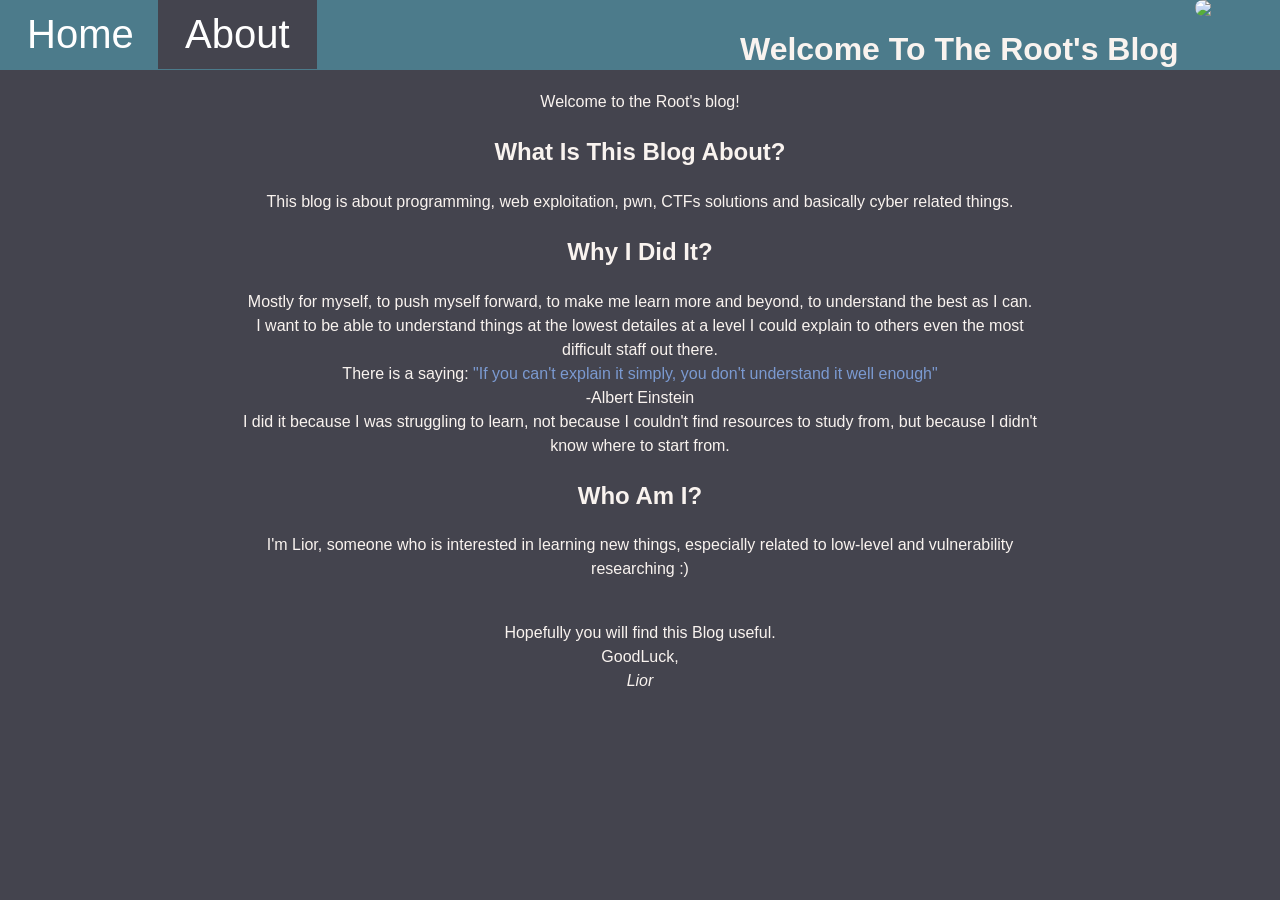
==== about.html @ aa5e2b1a "about.html" ====
<!DOCTYPE html>
<html lang="en">
<head>
    <meta name="viewport" content="width=device-width, initial-scale=1.0" charset="UTF-8">
    <style>
        body{
            background-color: #44444E;
            margin: 0;
        }

        .top-block {
            width: 100%;
            height: 70px;
            background-color: #4C7B8B;
        }


        .Welcome{
            color: #F9F3EF;
            position: absolute;
            font-family: Arial;
            left:740px;
            top:10px;
        }


        .Home{
            transition-duration: 0.4s;
            border-radius: 0px;
            font-size:40px;
            background-color: #4C7B8B;
            border: 2px solid #4C7B8B;
            color:#ffffff;
            font-family: Arial;
            top:0px;
            left:0px;
            position: absolute;
            padding: 10px 25px;
        }
        .Home:hover{
            border: 2px solid #ffffff;
            background-color: #ffffff;
            color: #4C7B8B;
            cursor:pointer;
        }

        .About{
            transition-duration: 0.4s;
            border-radius: 0px;
            font-size:40px;
            background-color: #44444E;
            border: 2px solid #44444E;
            color:#ffffff;
            font-family: Arial;
            top:0px;
            left:0px;
            position: absolute;
            padding: 10px 25px;
            left:158px;
            position: absolute;
            padding: 10px 25px;

        }
        .About:hover{
            border: 2px solid #4C7B8B;
            background-color: #4C7B8B;
            color: #44444E;
            cursor:pointer;
        }

        .RootLogo{
            border-radius: 8px;
            width:75px;
            right:10px;
            top:0px;
            position: absolute;
        }
        .about-frame {
            color: #F9F3EF;
            font-family: Arial;
            line-height: 1.5;
            max-width: 800px;
            margin: 20px auto;
            text-align: center;
        }


    </style>
    <meta charset="UTF-8">
    <title>RootBlog</title>

</head>
<body>
    <div class="top-block">
        <h1 class="Welcome">Welcome To The Root's Blog</h1>
        <form action="/home" method="get">
            <button class="Home">Home</button>
        </form>
        <form action="/about" method="get">
            <button class="About">About</button>
        </form>
        <img class="RootLogo" src="/static/images/root_logo.png">
    </div>
    <div class="about-frame">
        <p>Welcome to the Root's blog!</p>
        <h2>What Is This Blog About?</h2>
        <p>This blog is about programming, web exploitation, pwn, CTFs solutions and basically cyber related things.</p>
        <h2>Why I Did It?</h2>
        <p>
            Mostly for myself, to push myself forward, to make me learn more and beyond, to understand the best as I can.<br>
            I want to be able to understand things at the lowest detailes at a level I could explain to others even the most difficult staff out there. <br>
            There is a saying: <span style="color:#7B9AD1;">"If you can't explain it simply, you don't understand it well enough"</span><br>
            -Albert Einstein
            <br>
            I did it because I was struggling to learn, not because I couldn't find resources to study from, but because I didn't know where to start from.<br>
        </p>
        <h2>Who Am I?</h2>
        <p>I'm Lior, someone who is interested in learning new things, especially related to low-level and vulnerability researching :)</p>
        <p>
            <br>Hopefully you will find this Blog useful.<br>
            GoodLuck,<br>
            <em>Lior</em>
        </p>


    </body>
</html>
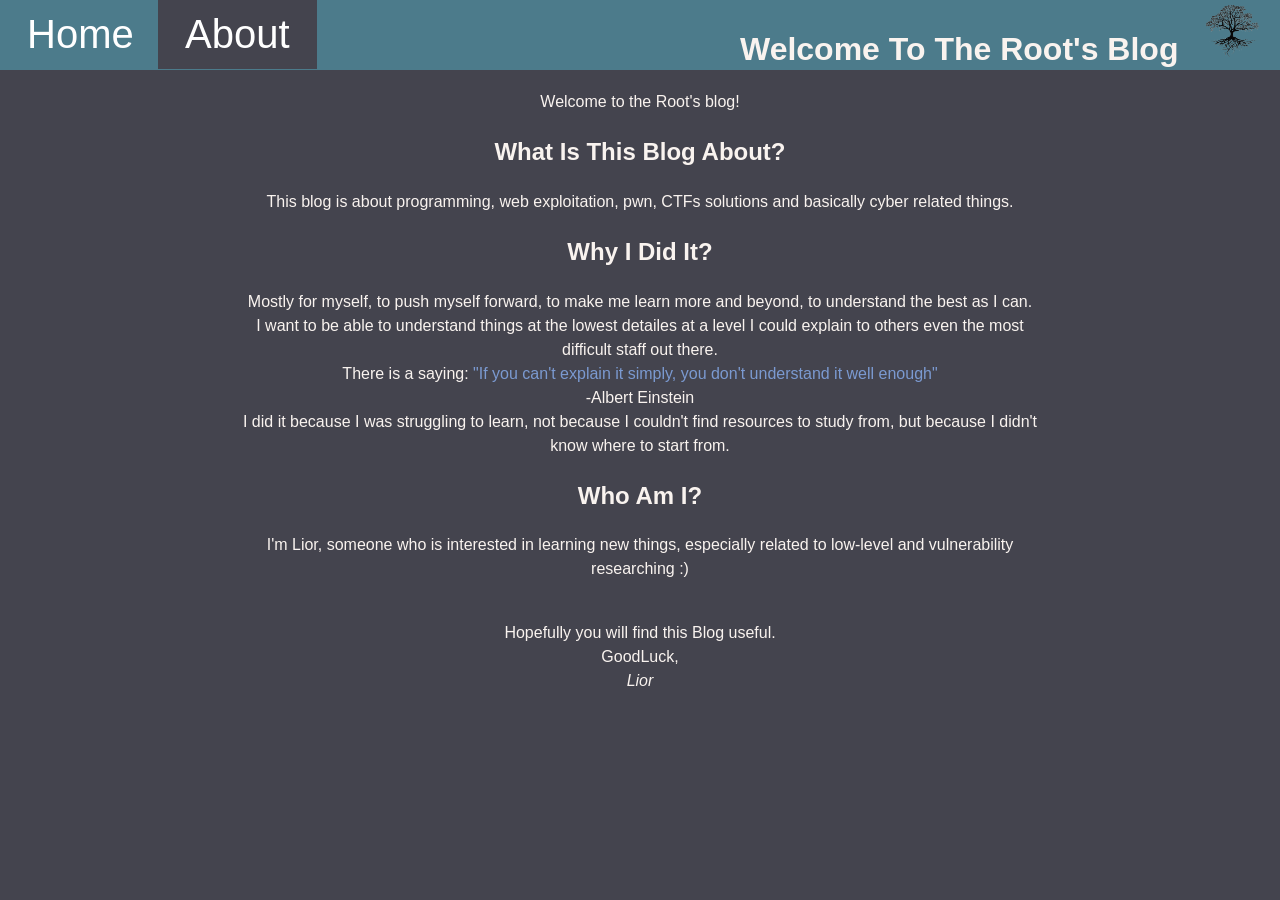
==== commit 833b6e47: "Update about.html" ====
--- a/about.html
+++ b/about.html
@@ -93,13 +93,9 @@
 <body>
     <div class="top-block">
         <h1 class="Welcome">Welcome To The Root's Blog</h1>
-        <form action="/home" method="get">
-            <button class="Home">Home</button>
-        </form>
-        <form action="/about" method="get">
-            <button class="About">About</button>
-        </form>
-        <img class="RootLogo" src="/static/images/root_logo.png">
+        <a href="index.html"><button class="Home">Home</button></a>
+        <a href="about.html"><button class="About">About</button></a>
+        <img class="RootLogo" src="static/images/root_logo.png">
     </div>
     <div class="about-frame">
         <p>Welcome to the Root's blog!</p>
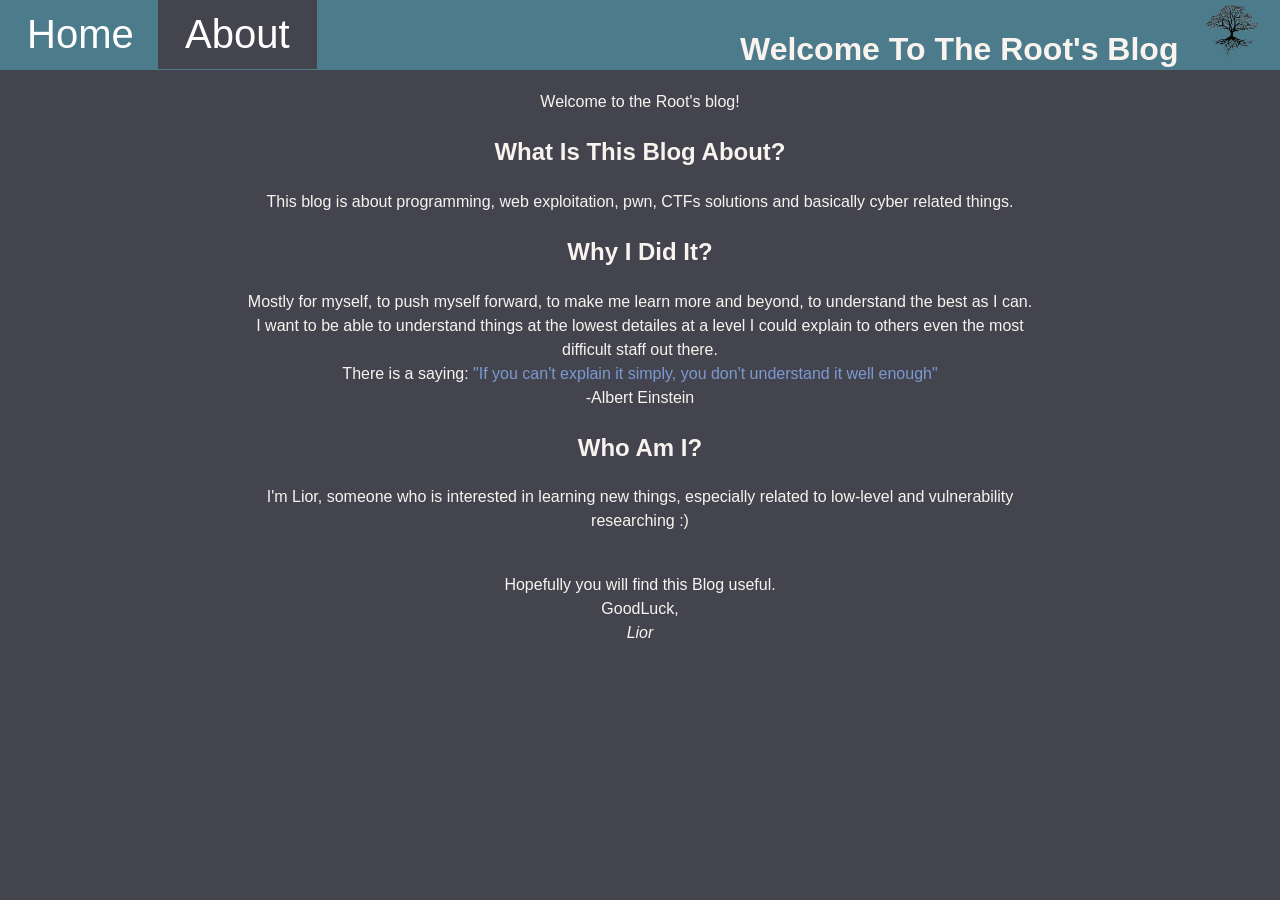
==== commit a9119f13: "Update about.html" ====
--- a/about.html
+++ b/about.html
@@ -108,7 +108,7 @@
             There is a saying: <span style="color:#7B9AD1;">"If you can't explain it simply, you don't understand it well enough"</span><br>
             -Albert Einstein
             <br>
-            I did it because I was struggling to learn, not because I couldn't find resources to study from, but because I didn't know where to start from.<br>
+            
         </p>
         <h2>Who Am I?</h2>
         <p>I'm Lior, someone who is interested in learning new things, especially related to low-level and vulnerability researching :)</p>
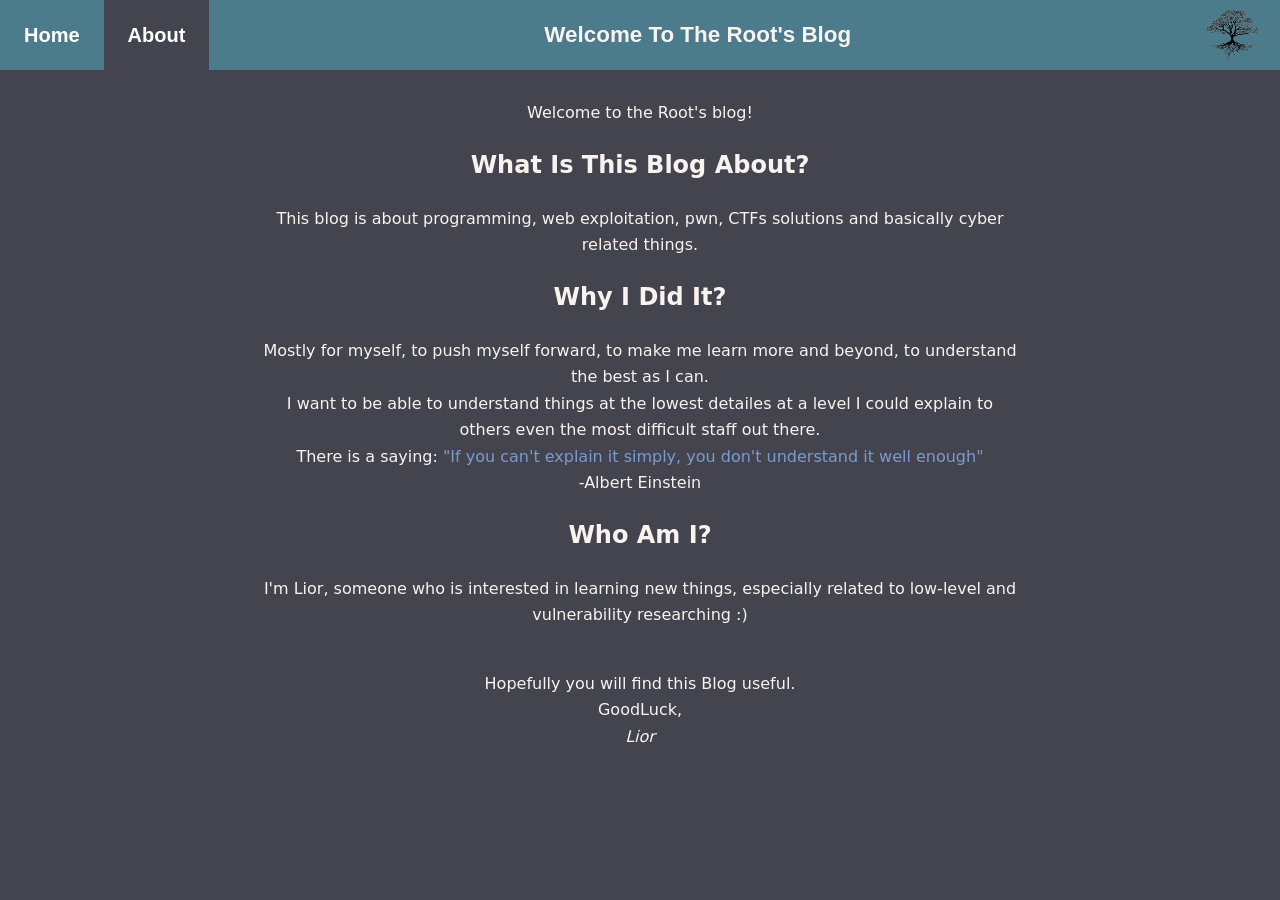
==== commit 1abfc7cb: "add BabyRISC writeup, fixed style and more." ====
--- a/about.html
+++ b/about.html
@@ -2,90 +2,7 @@
 <html lang="en">
 <head>
     <meta name="viewport" content="width=device-width, initial-scale=1.0" charset="UTF-8">
-    <style>
-        body{
-            background-color: #44444E;
-            margin: 0;
-        }
-
-        .top-block {
-            width: 100%;
-            height: 70px;
-            background-color: #4C7B8B;
-        }
-
-
-        .Welcome{
-            color: #F9F3EF;
-            position: absolute;
-            font-family: Arial;
-            left:740px;
-            top:10px;
-        }
-
-
-        .Home{
-            transition-duration: 0.4s;
-            border-radius: 0px;
-            font-size:40px;
-            background-color: #4C7B8B;
-            border: 2px solid #4C7B8B;
-            color:#ffffff;
-            font-family: Arial;
-            top:0px;
-            left:0px;
-            position: absolute;
-            padding: 10px 25px;
-        }
-        .Home:hover{
-            border: 2px solid #ffffff;
-            background-color: #ffffff;
-            color: #4C7B8B;
-            cursor:pointer;
-        }
-
-        .About{
-            transition-duration: 0.4s;
-            border-radius: 0px;
-            font-size:40px;
-            background-color: #44444E;
-            border: 2px solid #44444E;
-            color:#ffffff;
-            font-family: Arial;
-            top:0px;
-            left:0px;
-            position: absolute;
-            padding: 10px 25px;
-            left:158px;
-            position: absolute;
-            padding: 10px 25px;
-
-        }
-        .About:hover{
-            border: 2px solid #4C7B8B;
-            background-color: #4C7B8B;
-            color: #44444E;
-            cursor:pointer;
-        }
-
-        .RootLogo{
-            border-radius: 8px;
-            width:75px;
-            right:10px;
-            top:0px;
-            position: absolute;
-        }
-        .about-frame {
-            color: #F9F3EF;
-            font-family: Arial;
-            line-height: 1.5;
-            max-width: 800px;
-            margin: 20px auto;
-            text-align: center;
-        }
-
-
-    </style>
+    <link rel="stylesheet" href="static/style.css">
     <meta charset="UTF-8">
     <title>RootBlog</title>
 
@@ -94,7 +11,7 @@
     <div class="top-block">
         <h1 class="Welcome">Welcome To The Root's Blog</h1>
         <a href="index.html"><button class="Home">Home</button></a>
-        <a href="about.html"><button class="About">About</button></a>
+        <a href="about.html"><button class="About active">About</button></a>
         <img class="RootLogo" src="static/images/root_logo.png">
     </div>
     <div class="about-frame">
@@ -119,5 +36,6 @@
         </p>
 
 
-    </body>
+    </div>
+</body>
 </html>
--- a/static/style.css
+++ b/static/style.css
@@ -0,0 +1,62 @@
+:root{
+  --bg:#44444E; --bar:#4C7B8B; --side:#383842;
+  --text:#F9F3EF; --link:#8FD3E8; --accent:#7B9AD1; --green:#00FF7F;
+}
+*{box-sizing:border-box}
+body{margin:0;background:var(--bg);color:var(--text);
+     font-family:system-ui,"Segoe UI",Arial,sans-serif;line-height:1.65}
+a{color:var(--link)}
+
+/* top bar: flexbox instead of absolute positioning */
+.top-block{position:fixed;top:0;left:0;right:0;height:70px;background:var(--bar);
+           display:flex;align-items:center;z-index:10}
+.top-block a{order:1;display:block;height:70px}
+.top-block button{height:70px;padding:0 24px;font:600 20px Arial,sans-serif;color:#fff;
+           background:var(--bar);border:0;border-radius:0;cursor:pointer;transition:.3s}
+.top-block button:hover{background:#fff;color:var(--bar)}
+.top-block button.active{background:var(--bg)}
+.Welcome{order:2;flex:1;text-align:center;margin:0;font:700 1.4rem Arial,sans-serif;color:var(--text)}
+.RootLogo{order:3;height:60px;width:auto;margin:0 10px;border-radius:8px}
+.post-meta{color:#8a8a94;font-size:0.9rem;margin:-8px 0 16px 0}
+/* sidebar */
+.sidebar{position:fixed;top:70px;bottom:0;left:0;width:230px;padding:16px;
+         background:var(--side);color:var(--text);overflow-y:auto}
+.sidebar summary{cursor:pointer;font-weight:bold;padding:5px}
+.sidebar ul{list-style:none;margin:0;padding-left:15px}
+.sidebar li a{display:block;padding:4px 0;color:var(--text);text-decoration:none}
+.sidebar li a:hover{color:var(--link)}
+
+/* content */
+.main-content{margin-left:230px;padding:100px 48px 60px;color:var(--text)}
+.main-content>*{max-width:820px}
+.main-content.hero{font:32px monospace;color:var(--green)}
+.main-content h2{margin-top:0}
+
+/* code */
+.code-block,.terminal-block{max-width:1000px;border:2px solid var(--bar);border-radius:8px;
+  padding:14px 16px;margin:16px 0;font:14px/1.5 "JetBrains Mono",Consolas,monospace;
+  overflow-x:auto;white-space:pre-wrap}
+.code-block{background:#1E1E1E;color:var(--text)}
+.terminal-block{background:#0D0D0D;color:var(--green)}
+pre{margin:0;font:inherit}
+p code,li code{background:#2a2a2a;color:#8BE38B;padding:2px 5px;border-radius:4px;font-family:monospace}
+
+/* about page + home animation */
+.about-frame{max-width:800px;margin:100px auto 40px;padding:0 20px;text-align:center}
+.dots::after{content:"";display:inline-block;width:1em;text-align:left;
+             animation:dots 5s steps(3,end) infinite}
+@keyframes dots{0%{content:""}16%{content:"."}32%{content:".."}48%{content:"..."}
+                64%{content:".."}80%{content:"."}100%{content:""}}
+
+/* phones */
+@media (max-width:700px){
+  .sidebar{display:none}
+  .main-content{margin-left:0;padding:90px 16px 40px}
+  .Welcome{font-size:1rem}
+  .top-block button{padding:0 14px;font-size:16px}
+}
+
+/* sidebar groups */
+.sidebar details.sub{margin:4px 0 4px 8px}
+.sidebar details.sub summary{font-weight:600;font-size:.95rem}
+.sidebar a.current{color:var(--link);font-weight:700}
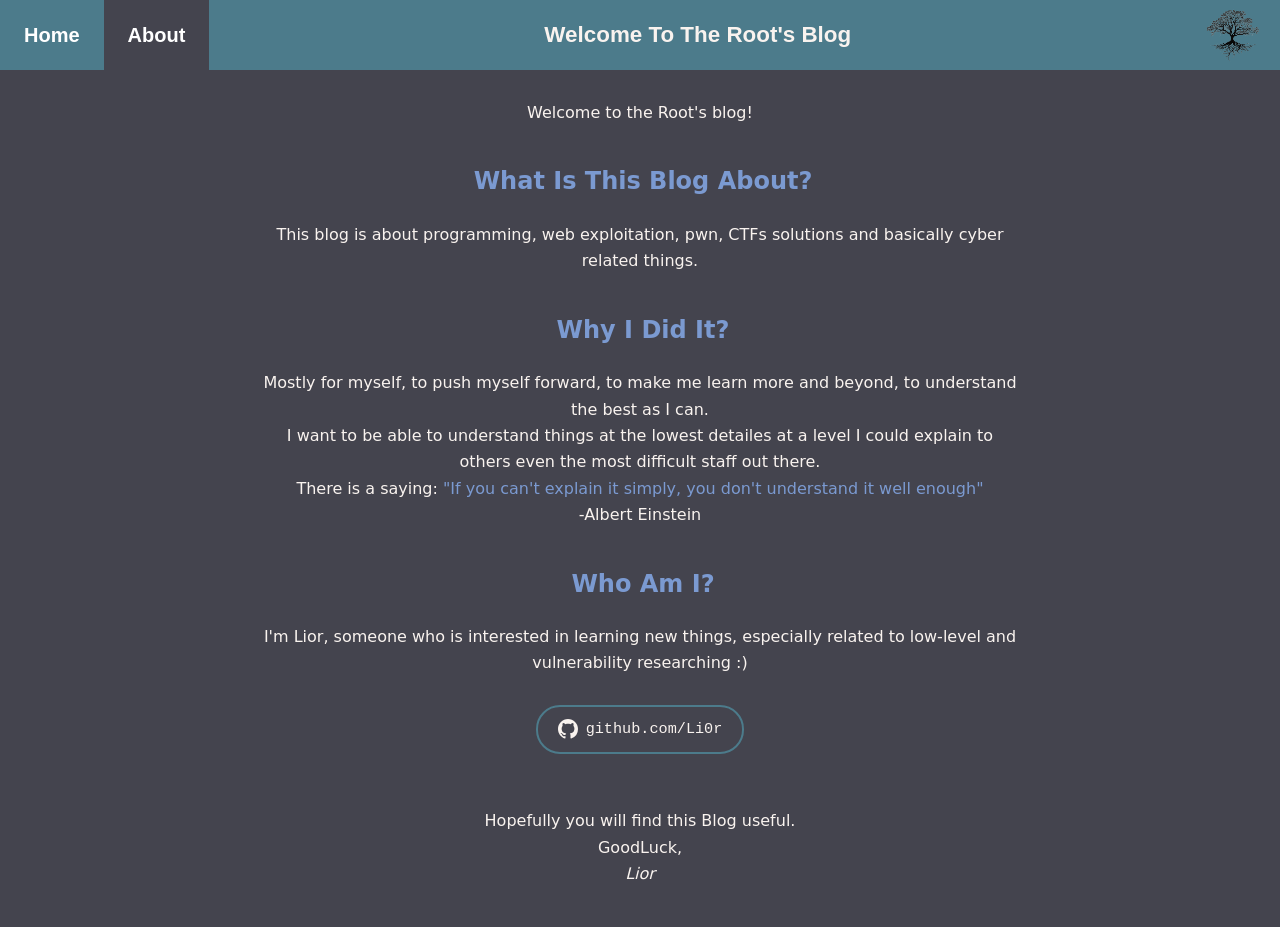
==== commit 1fe9d669: "Remove run.py and update styles" ====
--- a/about.html
+++ b/about.html
@@ -3,39 +3,58 @@
 <head>
     <meta name="viewport" content="width=device-width, initial-scale=1.0" charset="UTF-8">
     <link rel="stylesheet" href="static/style.css">
-    <meta charset="UTF-8">
     <title>RootBlog</title>
-
 </head>
 <body>
-    <div class="top-block">
-        <h1 class="Welcome">Welcome To The Root's Blog</h1>
-        <a href="index.html"><button class="Home">Home</button></a>
-        <a href="about.html"><button class="About active">About</button></a>
-        <img class="RootLogo" src="static/images/root_logo.png">
+
+<div class="top-block">
+    <h1 class="Welcome">Welcome To The Root's Blog</h1>
+    <a href="index.html"><button class="Home">Home</button></a>
+    <a href="about.html"><button class="About active">About</button></a>
+    <img class="RootLogo" src="static/images/root_logo.png">
+</div>
+
+<div class="about-frame">
+    <p>Welcome to the Root's blog!</p>
+
+    <h2><span class="about-prefix"></span> What Is This Blog About?</h2>
+    <p>This blog is about programming, web exploitation, pwn, CTFs solutions and basically cyber related things.</p>
+
+    <h2><span class="about-prefix"></span> Why I Did It?</h2>
+    <p>
+        Mostly for myself, to push myself forward, to make me learn more and beyond, to understand the best as I can.<br>
+        I want to be able to understand things at the lowest detailes at a level I could explain to others even the most difficult staff out there.
+        <br>
+        There is a saying: <span style="color:#7B9AD1;">"If you can't explain it simply, you don't understand it well enough"</span><br>
+        -Albert Einstein
+        <br>
+    </p>
+
+    <h2><span class="about-prefix"></span> Who Am I?</h2>
+    <p>I'm Lior, someone who is interested in learning new things, especially related to low-level and vulnerability researching :)</p>
+
+    <div class="github-badge">
+        <a href="https://github.com/Li0r" target="_blank" rel="noopener noreferrer">
+            <svg viewBox="0 0 16 16" width="20" height="20" fill="currentColor" aria-hidden="true">
+                <path d="M8 0C3.58 0 0 3.58 0 8c0 3.54 2.29 6.53 5.47 7.59.4.07.55-.17.55-.38
+                         0-.19-.01-.82-.01-1.49-2.01.37-2.53-.49-2.69-.94-.09-.23-.48-.94-.82-1.13
+                         -.28-.15-.68-.52-.01-.53.63-.01 1.08.58 1.23.82.72 1.21 1.87.87 2.33.66
+                         .07-.52.28-.87.51-1.07-1.78-.2-3.64-.89-3.64-3.95 0-.87.31-1.59.82-2.15
+                         -.08-.2-.36-1.02.08-2.12 0 0 .67-.21 2.2.82.64-.18 1.32-.27 2-.27.68 0
+                         1.36.09 2 .27 1.53-1.04 2.2-.82 2.2-.82.44 1.1.16 1.92.08 2.12.51.56.82
+                         1.27.82 2.15 0 3.07-1.87 3.75-3.65 3.95.29.25.54.73.54 1.48 0 1.07-.01
+                         1.93-.01 2.2 0 .21.15.46.55.38A8.01 8.01 0 0 0 16 8c0-4.42-3.58-8-8-8z"/>
+            </svg>
+            <span>github.com/Li0r</span>
+        </a>
     </div>
-    <div class="about-frame">
-        <p>Welcome to the Root's blog!</p>
-        <h2>What Is This Blog About?</h2>
-        <p>This blog is about programming, web exploitation, pwn, CTFs solutions and basically cyber related things.</p>
-        <h2>Why I Did It?</h2>
-        <p>
-            Mostly for myself, to push myself forward, to make me learn more and beyond, to understand the best as I can.<br>
-            I want to be able to understand things at the lowest detailes at a level I could explain to others even the most difficult staff out there. <br>
-            There is a saying: <span style="color:#7B9AD1;">"If you can't explain it simply, you don't understand it well enough"</span><br>
-            -Albert Einstein
-            <br>
-            
-        </p>
-        <h2>Who Am I?</h2>
-        <p>I'm Lior, someone who is interested in learning new things, especially related to low-level and vulnerability researching :)</p>
-        <p>
-            <br>Hopefully you will find this Blog useful.<br>
-            GoodLuck,<br>
-            <em>Lior</em>
-        </p>
 
+    <p>
+        <br>Hopefully you will find this Blog useful.<br>
+        GoodLuck,<br>
+        <em>Lior</em>
+    </p>
+</div>
 
-    </div>
 </body>
 </html>
--- a/static/style.css
+++ b/static/style.css
@@ -25,7 +25,16 @@
 .sidebar ul{list-style:none;margin:0;padding-left:15px}
 .sidebar li a{display:block;padding:4px 0;color:var(--text);text-decoration:none}
 .sidebar li a:hover{color:var(--link)}
+.about-frame h2{color:#7B9AD1;font-weight:600;margin-top:36px}
+.about-prefix{font-family:monospace;color:#565660;margin-right:6px}
 
+.github-badge{display:flex;justify-content:center;margin:28px 0}
+.github-badge a{display:inline-flex;align-items:center;gap:8px;
+    padding:10px 20px;border-radius:24px;
+    border:2px solid var(--bar);background:transparent;
+    color:var(--text);text-decoration:none;font-family:monospace;
+    font-size:0.95rem;transition:0.3s}
+.github-badge a:hover{background:var(--bar);color:#fff}
 /* content */
 .main-content{margin-left:230px;padding:100px 48px 60px;color:var(--text)}
 .main-content>*{max-width:820px}
@@ -60,3 +69,19 @@
 .sidebar details.sub{margin:4px 0 4px 8px}
 .sidebar details.sub summary{font-weight:600;font-size:.95rem}
 .sidebar a.current{color:var(--link);font-weight:700}
+
+/* post list (home page) */
+.hero-welcome{font-family:monospace;color:#8FD3E8;font-size:40px;margin:0 0 24px 0;
+               font-weight:normal;letter-spacing:0.5px}
+.post-list{list-style:none;margin:0;padding:0;max-width:820px}
+.post-list li{border-bottom:1px solid var(--bar);padding:14px 4px}
+.post-list a{display:flex;flex-wrap:wrap;align-items:baseline;gap:10px;
+              text-decoration:none;color:var(--text);font-size:1.1rem}
+.post-list a:hover{color:var(--link)}
+.post-list .post-date{color:#8a8a94;font-size:0.85rem;order:3;width:100%}
+.post-list .post-tag{font-size:0.75rem;text-transform:uppercase;letter-spacing:.03em;
+                       background:var(--bar);color:#fff;padding:2px 8px;border-radius:10px}
+.post-list .post-group{color:#8a8a94;font-size:0.85rem}
+@media (min-width:500px){
+  .post-list .post-date{order:0;width:auto;margin-left:auto}
+}
